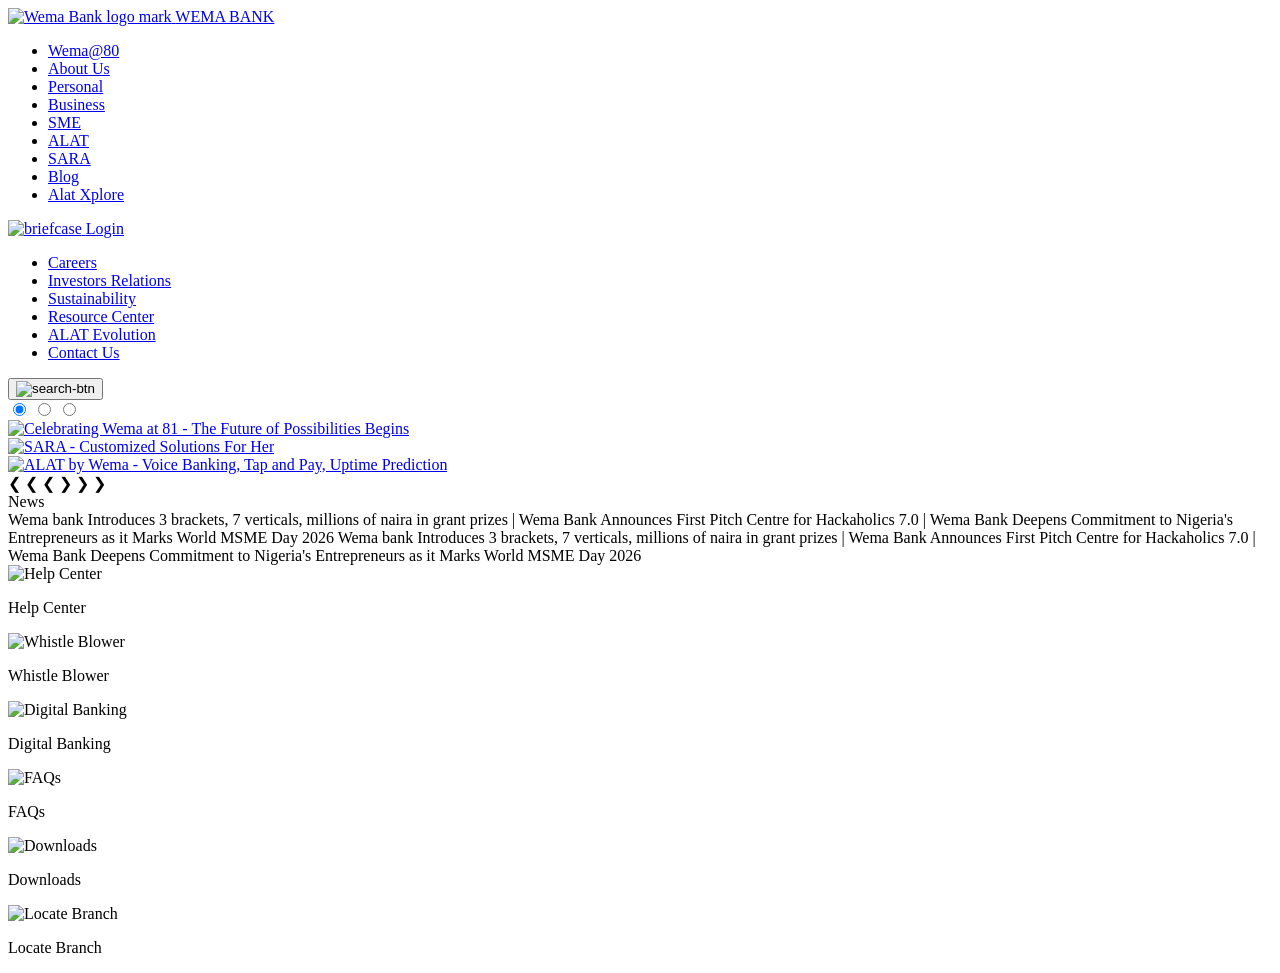
==== Navbar.html @ 1b822ffa "navbar" ====
<!doctype html>
<html lang="en">
  <head>
    <meta charset="UTF-8" />
    <meta name="viewport" content="width=device-width, initial-scale=1.0" />
    <title>Wema Bank</title>
    <link rel="stylesheet" href="style.css" />
  </head>
  <body>
    <header class="wema-header">
      <!-- Top row -->
      <div class="top-row">
        <a href="#" class="logo">
          <img
            class="logo-mark"
            src="/Img/logo-mark.jpg"
            alt="Wema Bank logo mark"
          />
          <span class="logo-text">WEMA BANK</span>
        </a>

        <nav class="main-nav">
          <ul>
            <li><a href="#">Wema@80</a></li>
            <li><a href="#">About Us</a></li>
            <li><a href="#">Personal</a></li>
            <li><a href="#">Business</a></li>
            <li><a href="#">SME</a></li>
            <li><a href="#">ALAT</a></li>
            <li><a href="#">SARA</a></li>
            <li><a href="#">Blog</a></li>
            <li><a href="#">Alat Xplore</a></li>
          </ul>
        </nav>

        <a href="#" class="login-btn">
          <img class="briefcase" src="/Img/Briefcase.svg" alt="briefcase" />
          <span>Login</span>
        </a>
      </div>

      <div class="sub-row">
        <nav class="sub-nav">
          <ul>
            <li><a href="#">Careers</a></li>
            <li><a href="#">Investors Relations</a></li>
            <li><a href="#">Sustainability</a></li>
            <li><a href="#">Resource Center</a></li>
            <li><a href="#">ALAT Evolution</a></li>
            <li><a href="#">Contact Us</a></li>
          </ul>
        </nav>

        <button class="search-btn" aria-label="Search">
          <a>
            <img class="search" src="/Img/Search.svg" alt="search-btn" />
          </a>
        </button>
      </div>
    </header>
    <section class="hero-slider" aria-label="Promotions">
      <input
        type="radio"
        name="hero-slide"
        id="hero-slide-1"
        class="hero-slide-radio"
        checked
      />
      <input
        type="radio"
        name="hero-slide"
        id="hero-slide-2"
        class="hero-slide-radio"
      />
      <input
        type="radio"
        name="hero-slide"
        id="hero-slide-3"
        class="hero-slide-radio"
      />

      <div class="slider-track">
        <div class="slide slide-1">
          <a href="#" aria-label="Wema at 81">
            <img
              src="/Img/banner-wema81.jpg"
              alt="Celebrating Wema at 81 - The Future of Possibilities Begins"
            />
          </a>
        </div>
        <div class="slide slide-2">
          <a href="#" aria-label="SARA by Wema">
            <img
              src="/Img/banner-sara.jpg"
              alt="SARA - Customized Solutions For Her"
            />
          </a>
        </div>
        <div class="slide slide-3">
          <a href="#" aria-label="ALAT by Wema">
            <img
              src="/Img/banner-alat.jpg"
              alt="ALAT by Wema - Voice Banking, Tap and Pay, Uptime Prediction"
            />
          </a>
        </div>
      </div>

      <div class="slider-arrows">
        <label
          for="hero-slide-3"
          class="slider-arrow prev arrow-for-1"
          aria-hidden="true"
          >&#10094;</label
        >
        <label
          for="hero-slide-1"
          class="slider-arrow prev arrow-for-2"
          aria-hidden="true"
          >&#10094;</label
        >
        <label
          for="hero-slide-2"
          class="slider-arrow prev arrow-for-3"
          aria-hidden="true"
          >&#10094;</label
        >

        <label
          for="hero-slide-2"
          class="slider-arrow next arrow-for-1"
          aria-hidden="true"
          >&#10095;</label
        >
        <label
          for="hero-slide-3"
          class="slider-arrow next arrow-for-2"
          aria-hidden="true"
          >&#10095;</label
        >
        <label
          for="hero-slide-1"
          class="slider-arrow next arrow-for-3"
          aria-hidden="true"
          >&#10095;</label
        >
      </div>

      <div class="slider-dots">
        <label for="hero-slide-1" class="dot" aria-hidden="true"></label>
        <label for="hero-slide-2" class="dot" aria-hidden="true"></label>
        <label for="hero-slide-3" class="dot" aria-hidden="true"></label>
      </div>
    </section>
    <section>
      <div class="news-bar">
        <div class="news">News</div>
        <div class="newsletter-wrap">
          <div class="newsletter">
            <span
              >Wema bank Introduces 3 brackets, 7 verticals, millions of naira in grant prizes</span
            >
            |
            <span
              >Wema Bank Announces First Pitch Centre for Hackaholics 7.0
            </span>
            |
            <span
              >Wema Bank Deepens Commitment to Nigeria's Entrepreneurs as it Marks World MSME Day 2026</span
            >
            <span
              >Wema bank Introduces 3 brackets, 7 verticals, millions of naira in grant prizes</span
            >
            |
            <span
              >Wema Bank Announces First Pitch Centre for Hackaholics 7.0
            </span>
            |
            <span
              >Wema Bank Deepens Commitment to Nigeria's Entrepreneurs as it Marks World MSME Day 2026</span
            >
          </div>
        </div>
      </div>
    </section>
    <div class="quick-links">
  <div class="link-card">
    <img src="/Img/Help-center.svg" alt="Help Center">
    <p>Help Center</p>
  </div>
  <div class="link-card">
    <img src="/Img/Whistle-blower.svg" alt="Whistle Blower">
    <p>Whistle Blower</p>
  </div>
  <div class="link-card">
    <img src="/Img/digital-banking.svg" alt="Digital Banking">
    <p>Digital Banking</p>
  </div>
  <div class="link-card">
    <img src="/Img/faq.svg" alt="FAQs">
    <p>FAQs</p>
  </div>
  <div class="link-card">
    <img src="/Img/downloads.svg" alt="Downloads">
    <p>Downloads</p>
  </div>
  <div class="link-card">
    <img src="/Img/locate-branch.svg" alt="Locate Branch">
    <p>Locate Branch</p>
  </div>
</div>
  </body>
</html>
---- style.css ----
/* PERSON 3: Custom Cards to Sustainability */

.person3-container {
  width: min(1120px, 90%);
  margin: 0 auto;
  
}

.custom-cards,
.alatpay,
.investor-relations,
.sustainability {
  padding: 50px 0;
 
}

.person3-split {
  display: grid;
  grid-template-columns: repeat(2, 1fr);
  align-items: center;
  gap: 64px;
}

.person3-copy h2,
.person3-section-heading h2 {
  margin: 12px 0 20px;
  font-size: 30px;
  
}

.person3-copy p,
.person3-section-heading p {
  max-width: 560px;
  font-size: 1rem;
  line-height: 1.75;
  opacity: 20px;
}

.person3-eyebrow {
  margin: 0;
  color: #8d2196;
  font-size: 0.78rem;
  font-weight: 100;
  letter-spacing: 0.12em;
}

.person3-image-wrap{
  display: block;
  width: 80%;
  min-height: 340px;
  border-radius: 22px;
  object-fit: cover;
}

.person3-button {
  display: inline-block;
  margin-top: 24px;
  padding: 14px 26px;
  border-radius: 50px;
  background: #981d87;
  color: #ffffff;
  font-weight: 300;
  text-decoration: none;
}


.alatpay {
  background: rgb(255, 255, 255);
}

.person3-copy {
  color: #000000;
}

.alatpay .person3-eyebrow {
  color: #981d87;
}

.person3-button-light {
  color: #ffffff;
  background: #981d87;
}

.investor-relations {
  background: #f8f5fa;
}

.person3-section-heading {
  max-width: 720px;
}

.investor-stats {
  display: grid;
  grid-template-columns: repeat(4, 1fr);
  gap: 16px;
  margin: 40px 0 24px;
}

.investor-stat {
  padding: 24px 18px;
  border-radius: 12px;
  background: #ffffff;
  border-bottom: 4px solid #8d2196;
}

.investor-stat span {
  display: block;
  margin-bottom: 10px;
  color: #77717e;
  font-size: 0.72rem;
  font-weight: 700;
}

.investor-stat strong {
  color: #27104e;
  font-size: 1rem;
}

.investor-links {
  display: grid;
  grid-template-columns: repeat(3, 1fr);
  gap: 16px;
}

.investor-links a {
  padding: 22px;
  border-radius: 12px;
  background: #ffffff;
  color: #27104e;
  font-weight: 700;
  text-decoration: none;
}

.investor-links span {
  float: right;
  color: #8d2196;
  font-size: 1.3rem;
}

.sustainability {
  background: #edf6ef;
}

@media (max-width: 760px) {
  .custom-cards,
  .alatpay,
  .investor-relations,
  .sustainability {
    padding: 64px 0;
  }

  .person3-split,
  .investor-stats,
  .investor-links {
    grid-template-columns: 1fr;
  }

  .person3-split-reverse .person3-image-wrap {
    order: 2;
  }

  .person3-image-wrap img {
    min-height: 260px;
  }
}
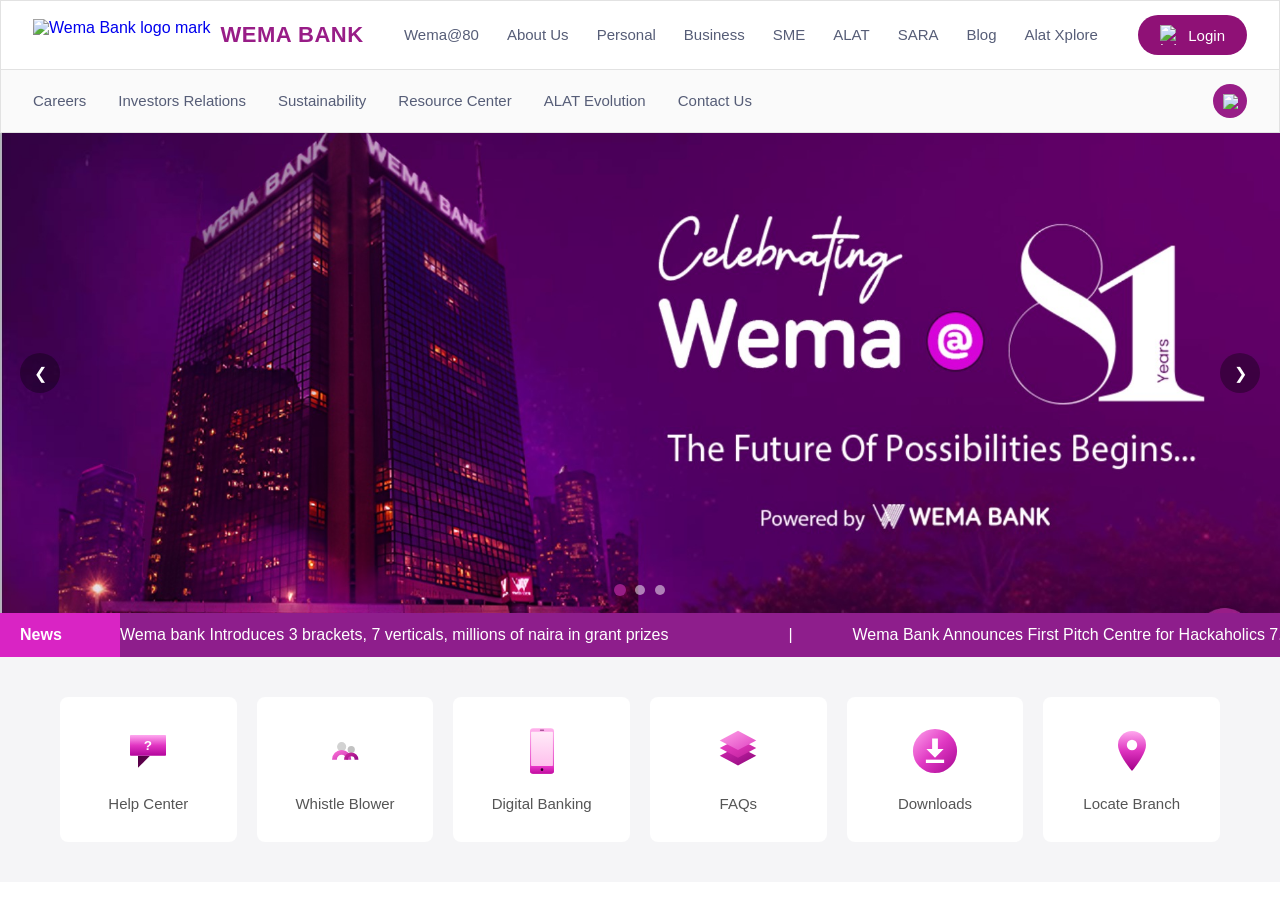
==== commit 518c69b4: "added picture or smn like that" ====
--- a/Navbar.html
+++ b/Navbar.html
@@ -83,7 +83,7 @@
         <div class="slide slide-1">
           <a href="#" aria-label="Wema at 81">
             <img
-              src="/Img/banner-wema81.jpg"
+              src="/image/banner-wema81.jpg"
               alt="Celebrating Wema at 81 - The Future of Possibilities Begins"
             />
           </a>
@@ -91,7 +91,7 @@
         <div class="slide slide-2">
           <a href="#" aria-label="SARA by Wema">
             <img
-              src="/Img/banner-sara.jpg"
+              src="/image/banner-sara.jpg"
               alt="SARA - Customized Solutions For Her"
             />
           </a>
@@ -99,7 +99,7 @@
         <div class="slide slide-3">
           <a href="#" aria-label="ALAT by Wema">
             <img
-              src="/Img/banner-alat.jpg"
+              src="/image/banner-alat.jpg"
               alt="ALAT by Wema - Voice Banking, Tap and Pay, Uptime Prediction"
             />
           </a>
@@ -185,27 +185,27 @@
     </section>
     <div class="quick-links">
   <div class="link-card">
-    <img src="/Img/Help-center.svg" alt="Help Center">
+    <img src="/image/Help-center.svg" alt="Help Center">
     <p>Help Center</p>
   </div>
   <div class="link-card">
-    <img src="/Img/Whistle-blower.svg" alt="Whistle Blower">
+    <img src="/image/Whistle-blower.svg" alt="Whistle Blower">
     <p>Whistle Blower</p>
   </div>
   <div class="link-card">
-    <img src="/Img/digital-banking.svg" alt="Digital Banking">
+    <img src="/image/digital-banking.svg" alt="Digital Banking">
     <p>Digital Banking</p>
   </div>
   <div class="link-card">
-    <img src="/Img/faq.svg" alt="FAQs">
+    <img src="/image/faq.svg" alt="FAQs">
     <p>FAQs</p>
   </div>
   <div class="link-card">
-    <img src="/Img/downloads.svg" alt="Downloads">
+    <img src="/image/downloads.svg" alt="Downloads">
     <p>Downloads</p>
   </div>
   <div class="link-card">
-    <img src="/Img/locate-branch.svg" alt="Locate Branch">
+    <img src="/image/locate-branch.svg" alt="Locate Branch">
     <p>Locate Branch</p>
   </div>
 </div>
--- a/style.css
+++ b/style.css
@@ -1,4 +1,350 @@
-/* PERSON 3: Custom Cards to Sustainability */
+* {
+  margin: 0;
+  padding: 0;
+  box-sizing: border-box;
+}
+
+body {
+  font-family: Arial, Helvetica, sans-serif;
+  background: #fff;
+}
+
+.wema-header {
+  width: 100%;
+  border: 1px solid #e2e2e2;
+}
+
+.top-row {
+  display: flex;
+  align-items: center;
+  justify-content: space-between;
+  padding: 14px 32px;
+  background: #ffffff;
+  gap: 20px;
+}
+
+.logo {
+  display: flex;
+  align-items: center;
+  gap: 10px;
+  text-decoration: none;
+  flex-shrink: 0;
+}
+
+.logo-mark {
+  display: block;
+  height: 32px;
+  width: auto;
+}
+
+.logo-text {
+  font-size: 22px;
+  font-weight: 700;
+  letter-spacing: 0.5px;
+  color: #981D87;
+  white-space: nowrap;
+}
+
+.main-nav ul {
+  display: flex;
+  list-style: none;
+  gap: 28px;
+  flex-wrap: wrap;
+}
+
+.main-nav a {
+  text-decoration: none;
+  color: #565D77;
+  font-size: 15px;
+  font-weight: 400;
+  white-space: nowrap;
+}
+
+.main-nav a:hover {
+  color: #981D87;
+}
+
+.login-btn {
+  display: flex;
+  align-items: center;
+  gap: 8px;
+  background: #8f1176;
+  color: #ffffff;
+  text-decoration: none;
+  font-size: 15px;
+  font-weight: 400;
+  padding: 10px 22px;
+  border-radius: 999px;
+  flex-shrink: 0;
+}
+
+.briefcase{
+  display: flex;
+  height: 20px;
+  width: 20px;
+}
+
+.login-icon {
+  flex-shrink: 0;
+}
+
+.sub-row {
+  display: flex;
+  align-items: center;
+  justify-content: space-between;
+  padding: 14px 32px;
+  background: #fafafa;
+  border-top: 1px solid #e2e2e2;
+}
+
+.sub-nav ul {
+  display: flex;
+  list-style: none;
+  gap: 32px;
+}
+
+.sub-nav a {
+  text-decoration: none;
+  color: #565D77;
+  font-size: 15px;
+  padding-bottom: 6px;
+  white-space: nowrap;
+}
+
+.sub-nav a:hover {
+  color: #8f1176;
+}
+
+.sub-nav a.active {
+  color: #981D87;
+  border-bottom: 2px solid #981D87;
+}
+
+.search-btn {
+  display: flex;
+  align-items: center;
+  justify-content: center;
+  width: 34px;
+  height: 34px;
+  border-radius: 50%;
+  background: #981D87;
+  border: none;
+  cursor: pointer;
+  flex-shrink: 0;
+}
+
+.search{
+  display: flex;
+  height: 15px;
+  width: 15px;
+}
+
+.hero-slider {
+  position: relative;
+  width: 100%;
+  height: 480px;
+  overflow: hidden;
+  background: #000;
+}
+
+.hero-slide-radio {
+  position: absolute;
+  width: 1px;
+  height: 1px;
+  padding: 0;
+  margin: -1px;
+  overflow: hidden;
+  clip: rect(0, 0, 0, 0);
+  white-space: nowrap;
+  border: 0;
+}
+
+.slider-track {
+  position: relative;
+  width: 100%;
+  height: 100%;
+}
+
+.slide {
+  position: absolute;
+  inset: 0;
+  display: block;
+  opacity: 0;
+  visibility: hidden;
+  transition: opacity 0.6s ease;
+}
+
+.slide a,
+.slide img {
+  display: block;
+  width: 100%;
+  height: 100%;
+  object-fit: cover;
+}
+
+#hero-slide-1:checked ~ .slider-track .slide-1,
+#hero-slide-2:checked ~ .slider-track .slide-2,
+#hero-slide-3:checked ~ .slider-track .slide-3 {
+  opacity: 1;
+  visibility: visible;
+  z-index: 1;
+}
+
+.slider-arrow {
+  position: absolute;
+  top: 50%;
+  transform: translateY(-50%);
+  width: 40px;
+  height: 40px;
+  border-radius: 50%;
+  background: rgba(0, 0, 0, 0.35);
+  color: #fff;
+  font-size: 16px;
+  cursor: pointer;
+  align-items: center;
+  justify-content: center;
+  z-index: 2;
+  transition: background 0.2s ease;
+  display: none; 
+}
+
+.slider-arrow:hover {
+  background: #981D87;
+}
+
+.slider-arrow.prev {
+  left: 20px;
+}
+
+.slider-arrow.next {
+  right: 20px;
+}
+
+#hero-slide-1:checked ~ .slider-arrows .arrow-for-1,
+#hero-slide-2:checked ~ .slider-arrows .arrow-for-2,
+#hero-slide-3:checked ~ .slider-arrows .arrow-for-3 {
+  display: flex;
+}
+
+.slider-dots {
+  position: absolute;
+  bottom: 18px;
+  left: 50%;
+  transform: translateX(-50%);
+  display: flex;
+  gap: 10px;
+  z-index: 2;
+}
+
+.dot {
+  width: 10px;
+  height: 10px;
+  border-radius: 50%;
+  background: rgba(255, 255, 255, 0.5);
+  cursor: pointer;
+  transition: background 0.2s ease, transform 0.2s ease;
+}
+
+#hero-slide-1:checked ~ .slider-dots label[for="hero-slide-1"],
+#hero-slide-2:checked ~ .slider-dots label[for="hero-slide-2"],
+#hero-slide-3:checked ~ .slider-dots label[for="hero-slide-3"] {
+  background: #981D87;
+  transform: scale(1.2);
+}
+
+.news-bar {
+  display: flex;
+  width: 100%;
+  height: 44px;
+  cursor: pointer;
+  color: #fff;
+}
+
+.news-bar:hover .newsletter {
+  animation-play-state: paused;
+}
+
+.news{
+  flex-shrink: 0;   
+  width: 120px;
+  background: #d924c4;   
+  color: white;
+  font-weight: 700;
+  display: flex;
+  align-items: center;
+  padding-left: 20px;
+}
+
+.newsletter-wrap{
+  flex: 1;
+  overflow: hidden;
+  background: #8e1e8c;   
+  white-space: nowrap;
+}
+
+.newsletter {
+  display: inline-flex;
+  gap: 60px;
+  height: 100%;
+  align-items: center;
+  animation: scroll-left 26s linear infinite;
+}
+
+.newsletter span {
+  color: white;
+  padding-right: 60px;
+}
+
+@keyframes scroll-left {
+  from { transform: translateX(0); }
+  to { transform: translateX(-50%); }
+}
+
+
+@media (max-width: 700px) {
+  .hero-slider {
+    height: 260px;
+  }
+  .slider-arrow {
+    width: 32px;
+    height: 32px;
+    font-size: 13px;
+  }
+}
+
+.quick-links {
+  display: flex;
+  gap: 20px;
+  padding: 40px 60px;
+  background: #f5f5f7;
+}
+
+.link-card {
+  flex: 1;
+  background: #ffffff;
+  border-radius: 8px;
+  padding: 30px 15px;
+  text-align: center;
+  cursor: pointer;
+  transition: transform 0.25s ease, box-shadow 0.25s ease;
+}
+
+.link-card img {
+  width: 48px;
+  height: 48px;
+  margin-bottom: 16px;
+}
+
+.link-card p {
+  margin: 0;
+  color: #555;
+  font-size: 15px;
+}
+
+.link-card:hover {
+  transform: translateY(-6px) scale(1.04);
+  box-shadow: 0 12px 24px rgba(0, 0, 0, 0.12);
+}/* PERSON 3: Custom Cards to Sustainability */
 
 .person3-container {
   width: min(1120px, 90%);
